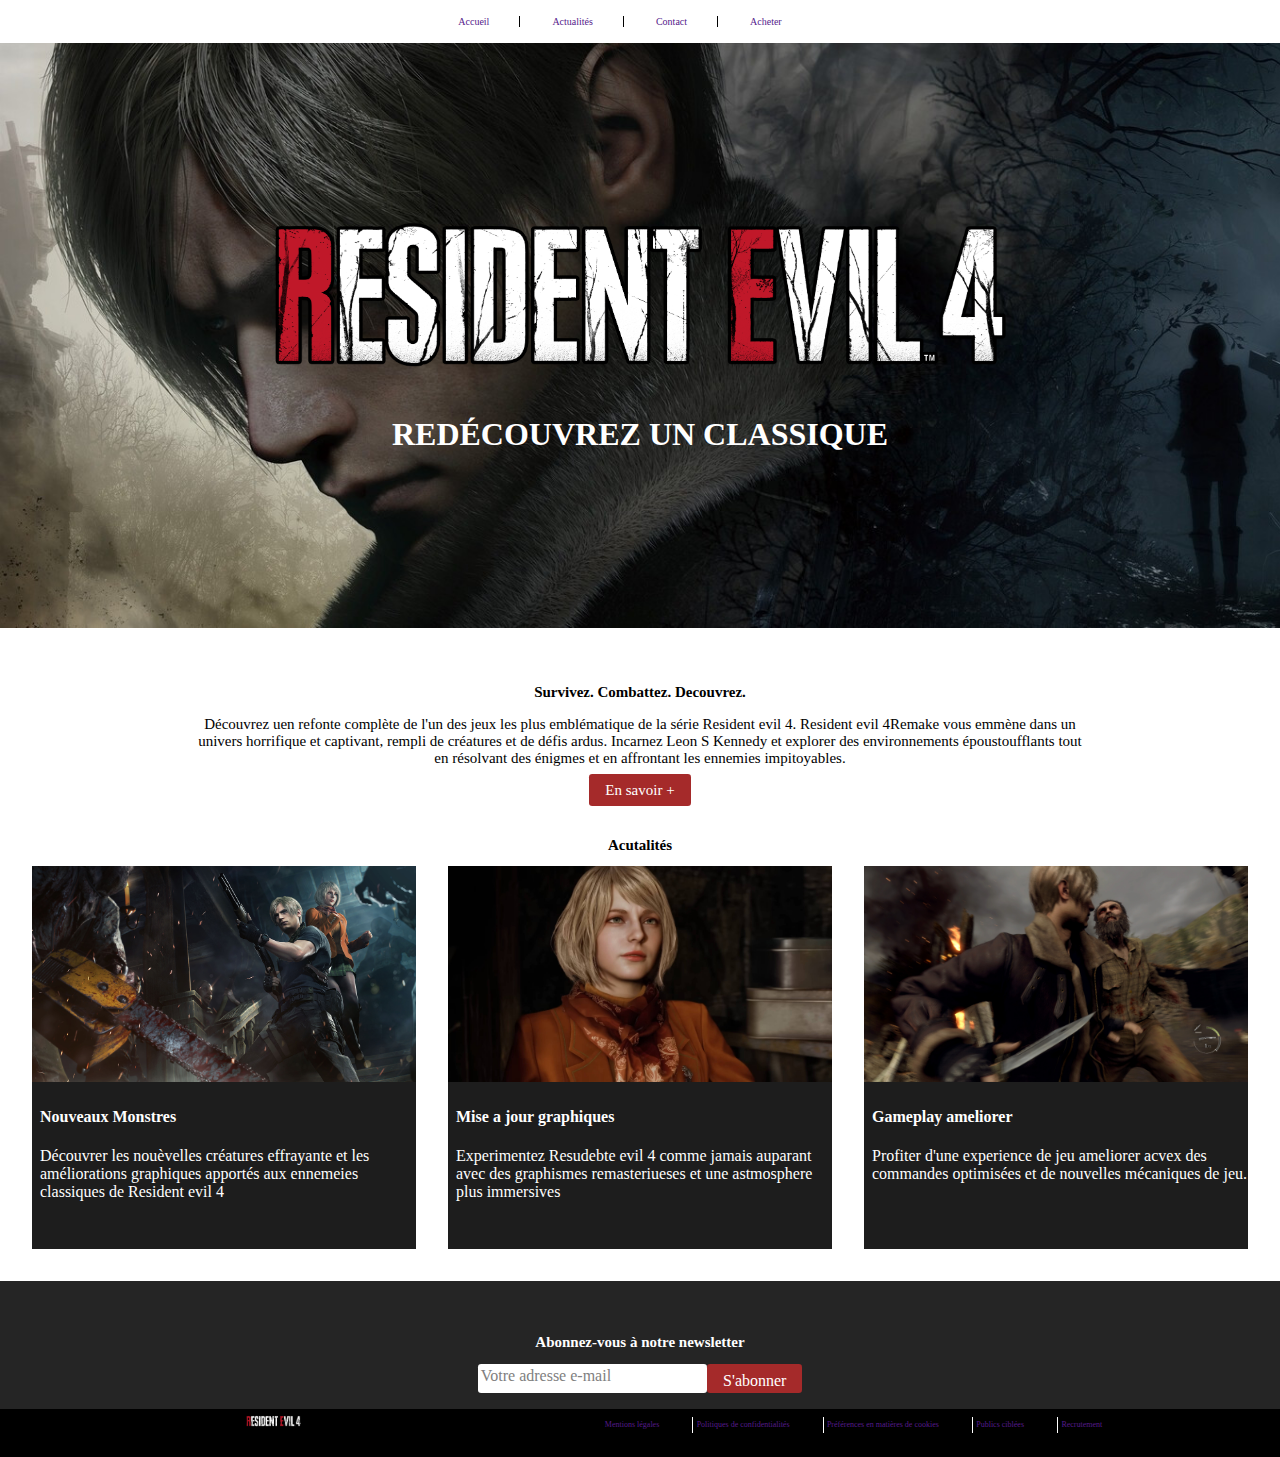
==== assets/index.html @ 05b4275b "3eme rendu" ====
<!DOCTYPE html>
<html lang="en">
<head>
    <meta charset="UTF-8">
    <meta name="viewport" content="width=device-width, initial-scale=1.0">
    <title>Document</title>
    <link rel="stylesheet" href="css\style.css">
</head>
<body>
    <header>
       <nav class="menu">
           <ul>
                <li><a href="">Accueil</a></li>
                <li><a href="">Actualités</a></li>
                <li><a href="">Contact</a></li>
                <li><a href="">Acheter</a></li>
           </ul>
        </nav> 
    </header>
    <main>
        <section class="banner">
            <div class="banner-img">
                <img src="img\Resident_Evil_4_Logo_Light_Outlined.png" alt="logo">
            </div>
            <div><h1>Redécouvrez un classique</h1></div>
        </section>
        <section class="information">
            <div >
                <h2>Survivez. Combattez. Decouvrez.</h2>
                <p>Découvrez uen refonte complète de l'un des jeux les plus emblématique de la série Resident evil 4.
                    Resident evil 4Remake vous emmène dans un univers horrifique
                    et captivant, rempli de créatures et de défis ardus. Incarnez Leon S Kennedy et explorer
                    des environnements époustoufflants tout en résolvant des énigmes et en 
                    affrontant les ennemies impitoyables.
                </p>
                <a href="#Infos" class="Btn-cta primary">En savoir +</a>
            </div>
        </section>
        <h2>Acutalités</h2>
        <section class="article">
            
            <article class="re">
                <div class="informations-img">
                    <img src="img\new-monsters.jpg" alt="new-monsters">
                </div>
                <div class="re-container">
                    <h4>Nouveaux Monstres</h4>
                    <p>Découvrer les nouèvelles créatures effrayante et les
                     améliorations graphiques apportés aux ennemeies classiques de Resident evil 4
                    </p>
                </div>
            </article>
            <article class="re">
                <div class="informations-img">
                    <img src="img\new-graphism.jpg" alt="Ashley">
                </div>
                <div class="re-container">
                    <h4>Mise a jour graphiques</h4>
                    <p>Experimentez Resudebte evil 4 comme jamais auparant avec des 
                     graphismes remasteriueses et une astmosphere plus immersives
                    </p>
                </div>
            </article>
            <article class="re">
                <div class="informations-img">
                    <img src="img\new-gameplay.jpeg" alt="Leon kill villager">
                </div>
                <div class="re-container">
                    <h4>Gameplay ameliorer</h4>
                    <p>Profiter d'une experience de jeu ameliorer acvex des commandes
                     optimisées et de nouvelles mécaniques de jeu.
                    </p>
                </div>            
            </article>
        </section>
        <section class="newsletters">
            <article class="newsletter">
                <div class="newsletter-txt">
                    <h2>Abonnez-vous à notre newsletter</h2>
                </div>
                <div class="button">
                    <a href="" class="email">Votre adresse e-mail</a>
                    <a href="" class="subscrib">S'abonner</a>
                </div>
            </article>
        </section>
    </main>
    <footer class="footer">
        <div class="img-footer">
            <img src="img\Resident_Evil_4_Logo_Light_Outlined.png" alt="logo">
        </div>
        <nav class="footer-txt">
            <ul>
                <li><a href="">Mentions légales</a></li>
                <li><a href="">Politiques de confidentialités</a></li>
                <li><a href="">Préférences en matières de cookies</a></li>
                <li><a href="">Publics ciblées</a></li>
                <li><a href="">Recrutement</a></li>
            </ul>
        </nav>
    </footer>
</body>
</html>
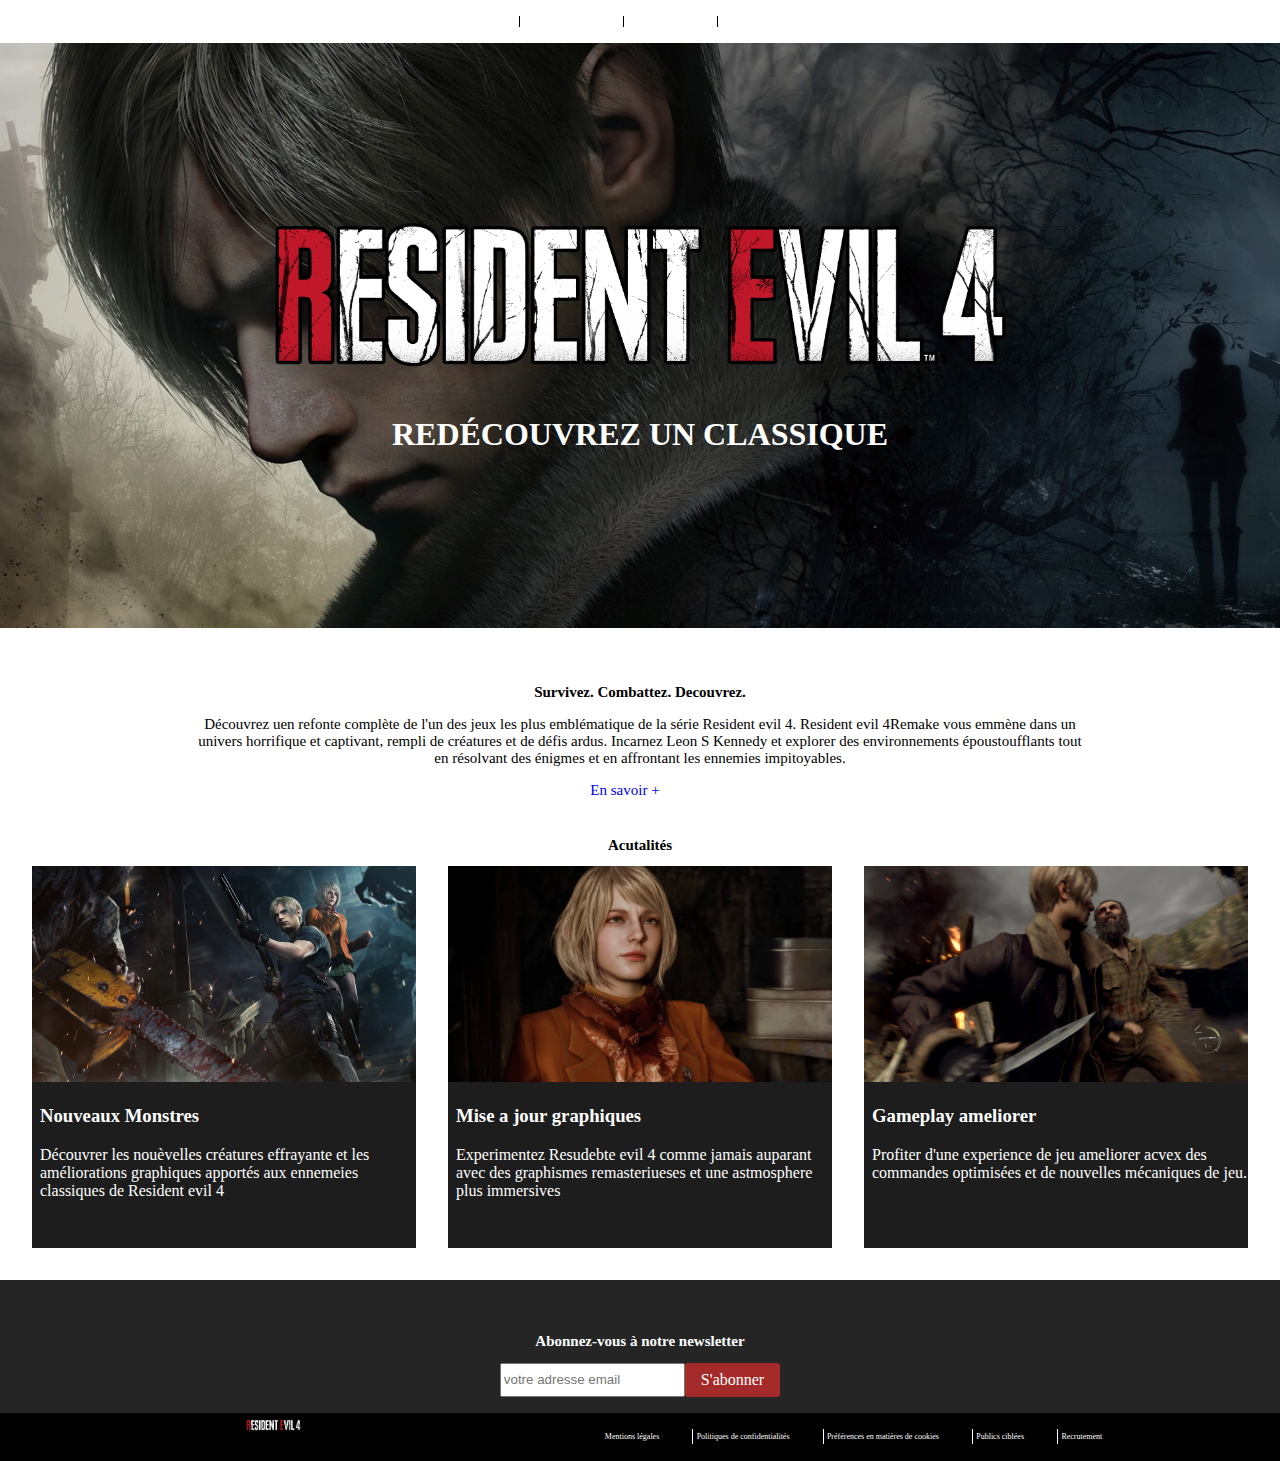
==== commit 06fb1022: "4eme rendu" ====
--- a/assets/index.html
+++ b/assets/index.html
@@ -22,10 +22,10 @@
             <div class="banner-img">
                 <img src="img\Resident_Evil_4_Logo_Light_Outlined.png" alt="logo">
             </div>
-            <div><h1>Redécouvrez un classique</h1></div>
+            <h1>Redécouvrez un classique</h1>
         </section>
         <section class="information">
-            <div >
+
                 <h2>Survivez. Combattez. Decouvrez.</h2>
                 <p>Découvrez uen refonte complète de l'un des jeux les plus emblématique de la série Resident evil 4.
                     Resident evil 4Remake vous emmène dans un univers horrifique
@@ -33,45 +33,47 @@
                     des environnements époustoufflants tout en résolvant des énigmes et en 
                     affrontant les ennemies impitoyables.
                 </p>
-                <a href="#Infos" class="Btn-cta primary">En savoir +</a>
+                <a href="#infos" class="btn-cta primary">En savoir +</a>
             </div>
         </section>
         <h2>Acutalités</h2>
         <section class="article">
-            
-            <article class="re">
-                <div class="informations-img">
-                    <img src="img\new-monsters.jpg" alt="new-monsters">
-                </div>
-                <div class="re-container">
-                    <h4>Nouveaux Monstres</h4>
-                    <p>Découvrer les nouèvelles créatures effrayante et les
-                     améliorations graphiques apportés aux ennemeies classiques de Resident evil 4
-                    </p>
-                </div>
-            </article>
-            <article class="re">
-                <div class="informations-img">
-                    <img src="img\new-graphism.jpg" alt="Ashley">
-                </div>
-                <div class="re-container">
-                    <h4>Mise a jour graphiques</h4>
-                    <p>Experimentez Resudebte evil 4 comme jamais auparant avec des 
-                     graphismes remasteriueses et une astmosphere plus immersives
-                    </p>
-                </div>
-            </article>
-            <article class="re">
-                <div class="informations-img">
-                    <img src="img\new-gameplay.jpeg" alt="Leon kill villager">
-                </div>
-                <div class="re-container">
-                    <h4>Gameplay ameliorer</h4>
-                    <p>Profiter d'une experience de jeu ameliorer acvex des commandes
-                     optimisées et de nouvelles mécaniques de jeu.
-                    </p>
-                </div>            
-            </article>
+
+
+                <article class="re">
+                    <div class="informations-img">
+                        <img src="img\new-monsters.jpg" alt="new-monsters">
+                    </div>
+                    <div class="re-container">
+                        <h3>Nouveaux Monstres</h3>
+                        <p>Découvrer les nouèvelles créatures effrayante et les
+                         améliorations graphiques apportés aux ennemeies classiques de Resident evil 4
+                        </p>
+                    </div>
+                </article>
+                <article class="re">
+                    <div class="informations-img">
+                        <img src="img\new-graphism.jpg" alt="Ashley">
+                    </div>
+                    <div class="re-container">
+                        <h3>Mise a jour graphiques</h3>
+                        <p>Experimentez Resudebte evil 4 comme jamais auparant avec des 
+                         graphismes remasteriueses et une astmosphere plus immersives
+                        </p>
+                    </div>
+                </article>
+                <article class="re">
+                    <div class="informations-img">
+                        <img src="img\new-gameplay.jpeg" alt="Leon kill villager">
+                    </div>
+                    <div class="re-container">
+                        <h3>Gameplay ameliorer</h3>
+                        <p>Profiter d'une experience de jeu ameliorer acvex des commandes
+                         optimisées et de nouvelles mécaniques de jeu.
+                        </p>
+                    </div>            
+                </article>
+
         </section>
         <section class="newsletters">
             <article class="newsletter">
@@ -79,9 +81,11 @@
                     <h2>Abonnez-vous à notre newsletter</h2>
                 </div>
                 <div class="button">
-                    <a href="" class="email">Votre adresse e-mail</a>
+                    <input type="email" placeholder="votre adresse email" required>
                     <a href="" class="subscrib">S'abonner</a>
+
                 </div>
+                
             </article>
         </section>
     </main>
